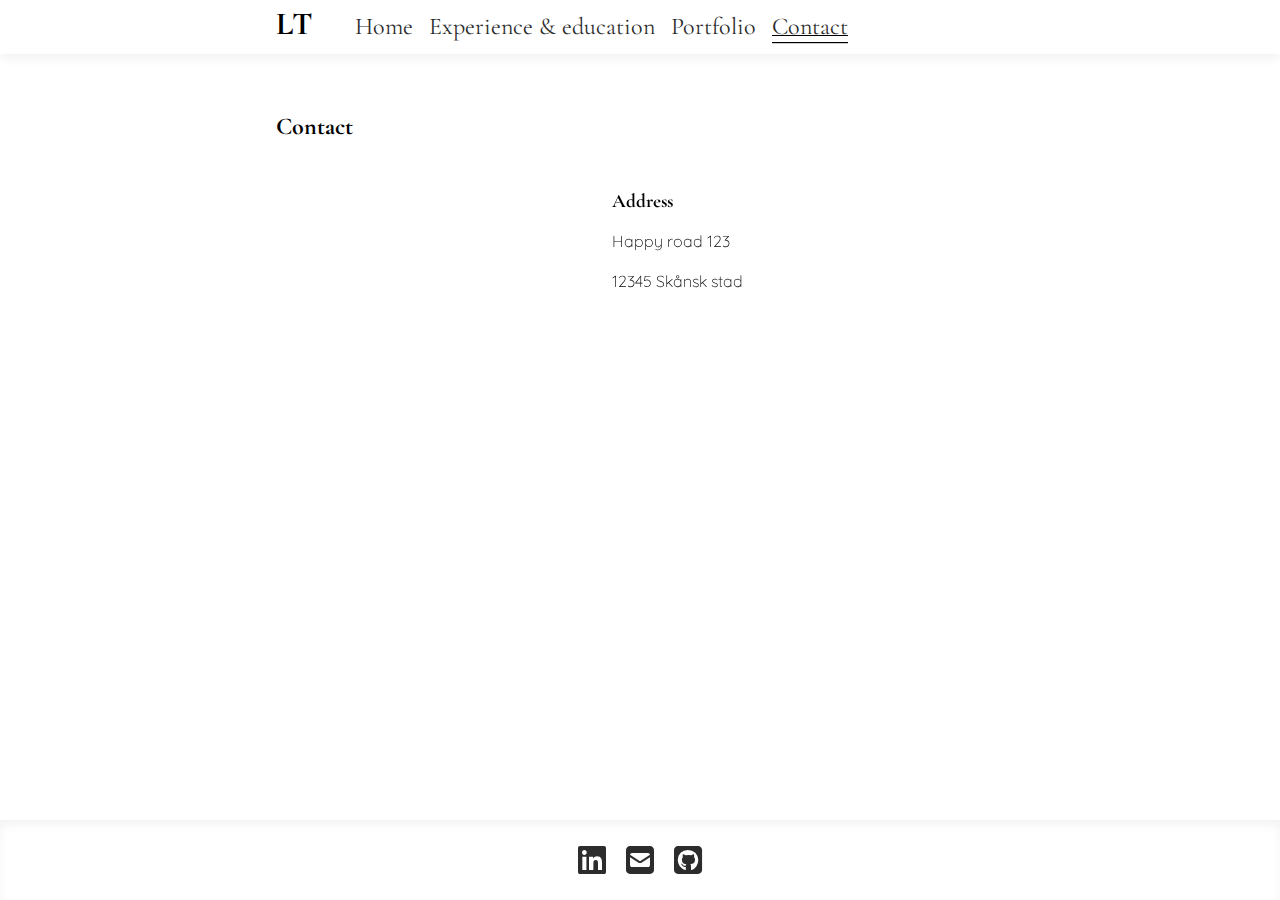
==== contact.html @ 6ccf321e "work done on responsive layout. separate style sheets added with specific css for each page." ====
<!DOCTYPE html>
<html lang="en">

<head>
    <meta charset="UTF-8">
    <meta name="viewport" content="width=device-width, initial-scale=1.0">
    <title>F25D-Uppgift 2 - Skapa CV-sida - Contact</title>
    <link rel="stylesheet" href="./styles/style.css">
    <link rel="stylesheet" href="./styles/contact_style.css">
    <!-- fonts: -->
    <link rel="preconnect" href="https://fonts.googleapis.com">
    <link rel="preconnect" href="https://fonts.gstatic.com" crossorigin>
    <link
        href="https://fonts.googleapis.com/css2?family=Cormorant+Garamond:ital,wght@0,300;0,400;0,500;0,600;0,700;1,300;1,400;1,500;1,600;1,700&family=Quicksand:wght@300..700&display=swap"
        rel="stylesheet">
    <!-- icons: -->
    <link rel="stylesheet" href="https://cdnjs.cloudflare.com/ajax/libs/font-awesome/6.7.2/css/all.min.css"
        integrity="sha512-Evv84Mr4kqVGRNSgIGL/F/aIDqQb7xQ2vcrdIwxfjThSH8CSR7PBEakCr51Ck+w+/U6swU2Im1vVX0SVk9ABhg=="
        crossorigin="anonymous" referrerpolicy="no-referrer">
    <!-- script for navbar: -->
    <script src="script/script.js" defer> </script>
</head>

<body>
    <header>
        <h1 id="title"><abbr title="Linnéa Toth">LT</abbr></h1>
        <nav>
            <ul id="menu" class="hidden">
                <li><a href="index.html">Home</a></li>
                <li><a href="cv.html">Experience &amp; education</a></li>
                <li><a href="portfolio.html">Portfolio</a></li>
                <li class="active"><a href="contact.html">Contact</a></li>
            </ul>
            <i class="menu-toggle-btn fa-solid fa-bars"> </i>
        </nav>
    </header>

    <main class="container">
        <h2 class="heading">Contact</h2>

        <figure id="map">
            <iframe title="Map showing Scania county"
                src="https://www.google.com/maps/embed?pb=!1m18!1m12!1m3!1d1148921.6701979346!2d12.089474719431259!3d55.77608656151625!2m3!1f0!2f0!3f0!3m2!1i1024!2i768!4f13.1!3m3!1m2!1s0x464d783fe43b503f%3A0xbd47a217e2b7f0e1!2sSk%C3%A5ne%20County!5e0!3m2!1sen!2sse!4v1738652963566!5m2!1sen!2sse"
                style="border:0;" allowfullscreen="" loading="lazy" height="300px" width="300px"
                referrerpolicy="no-referrer-when-downgrade"></iframe>
        </figure>

        <article id="contact">
            <h3>Address</h3>
            <p>Happy road 123
            </p>
            <p>12345 Skånsk stad
            </p>
        </article>

        <!-- <article id="references">
            <p>Lorem ipsum dolor sit amet consectetur adipisicing elit. Amet voluptate sit ipsam ut, iure, voluptas,
                odit quibusdam dolorum maiores nostrum recusandae. Ipsa quos sit consequatur fugit eaque. Sint,
                voluptatem architecto.</p>

            <p>// Happy customer</p>
        </article> -->

    </main>
    <footer>
        <a href="https://www.linkedin.com/in/linneatoth/"><i class="fa-brands fa-linkedin"></i></a>
        <a href="mailto:fakemail@nospampls.com"><i class="fa-solid fa-square-envelope"></i></a>
        <a href="https://github.com/LinneaToth"><i class="fa-brands fa-square-github"></i></a>
    </footer>

</body>


</html>
---- styles/style.css ----
/*Universal styling for all pages*/

/* CLAMP function sets min preferred and max value!  */

:root {
    --pop-accent-color: #000000;
    --active-color: var(--pop-accent-color);
    /* --active-color: #3f34a1; */
    --header-color: #000;
    --text-color: #2c2c2c;
    --shadow-color: #f3f3f3;
    --main-background-color: rgb(255, 255, 255);
    --main-background-color-a: rgba(255, 255, 255, 0.9);
    --secondary-background-color: #DDD;
    --gap-width: 20px;
}

@media (prefers-color-scheme: dark) {
    :root {
        /* color: #161823; darker (shadow on header and footer)
        color: #1B1E2B; dark (header and footer) 
        color: #292D3E; less dark; (main window) 
        font-color: #BABED8; gray-blue-ish 
        /* --pop-accent-color: 
        --text-color:
        --secondary-background-color: */
    }
}

/* reset and global styling */

* {
    box-sizing: border-box;
    margin: 0;
    padding: 0;
}

body {
    display: grid;
    grid-template-columns: 10px repeat(10, 1fr) 10px;
    grid-template-rows: 4rem 1fr 2rem 1fr 5rem;
    gap: var(--gap-width);
    background-color: var(--main-background-color);
    font-family: "Quicksand", serif;
    min-height: 100vh;
}


/*general text styling below*/

h1,
h2,
h3,
h4 {
    font-family: "Cormorant Garamond", serif;
}

h1 {
    font-size: 2rem;
}

h2 {
    font-size: 1.5rem;
}

h3 {
    font-size: 1.2rem;
    margin-bottom: 1rem;
}

p {
    line-height: 1.5;
    padding-bottom: 1rem;
    font-weight: lighter;
}

a {
    text-decoration: none;
    color: var(--text-color);
}

a:visited {
    color: var(--text-color);
}


/*header and navigation below*/


header {
    font-family: "Cormorant Garamond", serif;
    font-size: 1.5rem;
    grid-column: 1/-1;
    grid-row: 1/span 1;
    background-color: var(--main-background-color);
    color: var(--header-color);
    margin-bottom: 10px;
    box-shadow: 0px 5px 10px var(--shadow-color);
}


abbr {
    border-bottom: none;
    text-decoration: none;
}

#title,
nav {
    display: inline;
}


#menu {
    height: 100%;
    display: inline-flex;
    flex-wrap: wrap;
    align-content: center;
    padding-left: var(--gap-width);
}

#menu li {
    list-style-type: none;
    margin-left: 1rem;
    padding-bottom: 1px;
}

#menu li:hover {
    cursor: pointer;
    text-decoration: var(--pop-accent-color) underline;
    text-decoration-thickness: 1.2px;
}


#menu li a {
    text-decoration: none;
    color: var(--text-color)
}

#menu li a:visited {
    color: var(--text-color)
}

.menu-toggle-btn {
    visibility: hidden;
}

.active {
    text-decoration: var(--active-color) underline;
    text-decoration-thickness: 1.2px;
    box-shadow: 0 1.2px 0 var(--active-color);
}

/* general content styling below */

.heading {
    grid-column: 2/span 10;
    align-self: center;
    padding: 0.75rem 0;
}

.container {
    display: flex;
    flex-wrap: wrap;
    width: 100%;
    grid-column: 2/span 10;
    grid-row: 2/span 1;
    align-content: start;
    padding-top: 1rem;
    min-height: 100%;
}

.container h2 {
    width: 100%;
    padding-bottom: 1rem;
    align-self: start;
}


.link {
    font-weight: 400;
    text-align: end;
}

.link a {

    transition-duration: 0.2s;
}

.link a:hover {
    padding-right: 0.5rem;
    cursor: pointer;
}

/* footer below */

footer {
    grid-column: 1/span 12;
    grid-row: -1/-2;
    background-color: var(--main-background-color);
    text-align: center;
    align-content: center;
    box-shadow: 0px 5px 10px var(--shadow-color) inset;
}

footer i,
footer i a:visited {
    font-size: 2rem;
    color: var(--text-color);
    margin: 0.5rem;
}

footer i:hover {
    /* color: var(--pop-accent-color); */
    filter: invert(30%);
}


/* responsive layout below */

@media screen and (max-width: 599px) {
    body {
        width: 100vw;
        grid-template-columns: 100%;
        grid-template-rows: 4rem auto 5rem;
        gap: var(--gap-width);
        min-height: 100vh;
    }

    #title {
        display: none;
    }

    header {
        grid-row: 1/span 1;
        grid-column: 1/span 1;
    }

    .container {
        grid-row: 2/span 1;
        grid-column: 1/span 1;
        padding: 0 var(--gap-width);
        height: 100%;
    }

    footer {
        grid-row: -1/span 1;
        grid-column: 1/span 1;
    }

    .menu-toggle-btn {
        margin-left: 90vw;
        z-index: 10;
        visibility: visible;
        font-size: 1rem;
        padding-right: var(--gap-width);
        cursor: pointer;
        transform: translateY(60%);
        font-size: 1.5rem;
        color: var(--pop-accent-color);
    }

    .hidden {
        display: none !important;
    }

    .static {
        overflow: hidden;
    }

    #menu {
        flex-direction: column;
        position: absolute;
        top: 3rem;
        padding: 0;
        margin: 0;
        width: 100vw;
        height: 100%;
        z-index: 2;
        background: var(--main-background-color-a);
    }

    #menu li {
        margin: 10% 0;
        font-size: 2rem;
    }
}


@media only screen and (min-width: 600px) and (max-width: 767px) {
    #title {
        margin-left: calc(var(--gap-width) + 10px);
    }
}

@media only screen and (min-width: 768px) and (max-width: 1149px) {
    #title {
        margin-left: calc(var(--gap-width) + 10px);
    }
}

@media screen and (min-width: 1150px) {
    body {
        width: 100vw;
        grid-template-columns: 20% repeat(10, calc((60% - 220px) / 10)) 20%;
        gap: var(--gap-width);
    }

    h1,
    h1 #title {
        margin-left: calc(20% + var(--gap-width));
        padding-left: 0;
    }
}
---- styles/contact_style.css ----
/* Styles specific for the contact page */

body {
    grid-template-rows: 4rem 1fr 5rem;
}


#map,
#contact {
    margin-top: 2rem;
    align-self: start;
    height: 100%;
    min-width: 300px;
}

#contact {
    margin-left: var(--gap-width);
}



/* #references {
    text-align: center;
    font-style: italic;
    margin: 0 20%;
} */

@media screen and (max-width: 599px) {



    #map,
    #contact {
        width: 100%;
        height: auto;
    }

    #contact {
        order: 1;
    }

    #map {
        order: 2;
    }
}


@media only screen and (min-width: 600px) and (max-width: 767px) {

    #map,
    #contact {
        width: 100%;
        height: auto;
    }

    #contact {
        order: 1;
    }

    #map {
        order: 2;
    }

}

@media only screen and (min-width: 768px) and (max-width: 1149px) {

    #contact {
        width: calc(100% - 500px);
        padding-left: 0;
    }
}

@media screen and (min-width: 1150px) {
    #contact {
        width: calc(100% - 500px - 1rem);
        padding-left: 1rem;
    }
}
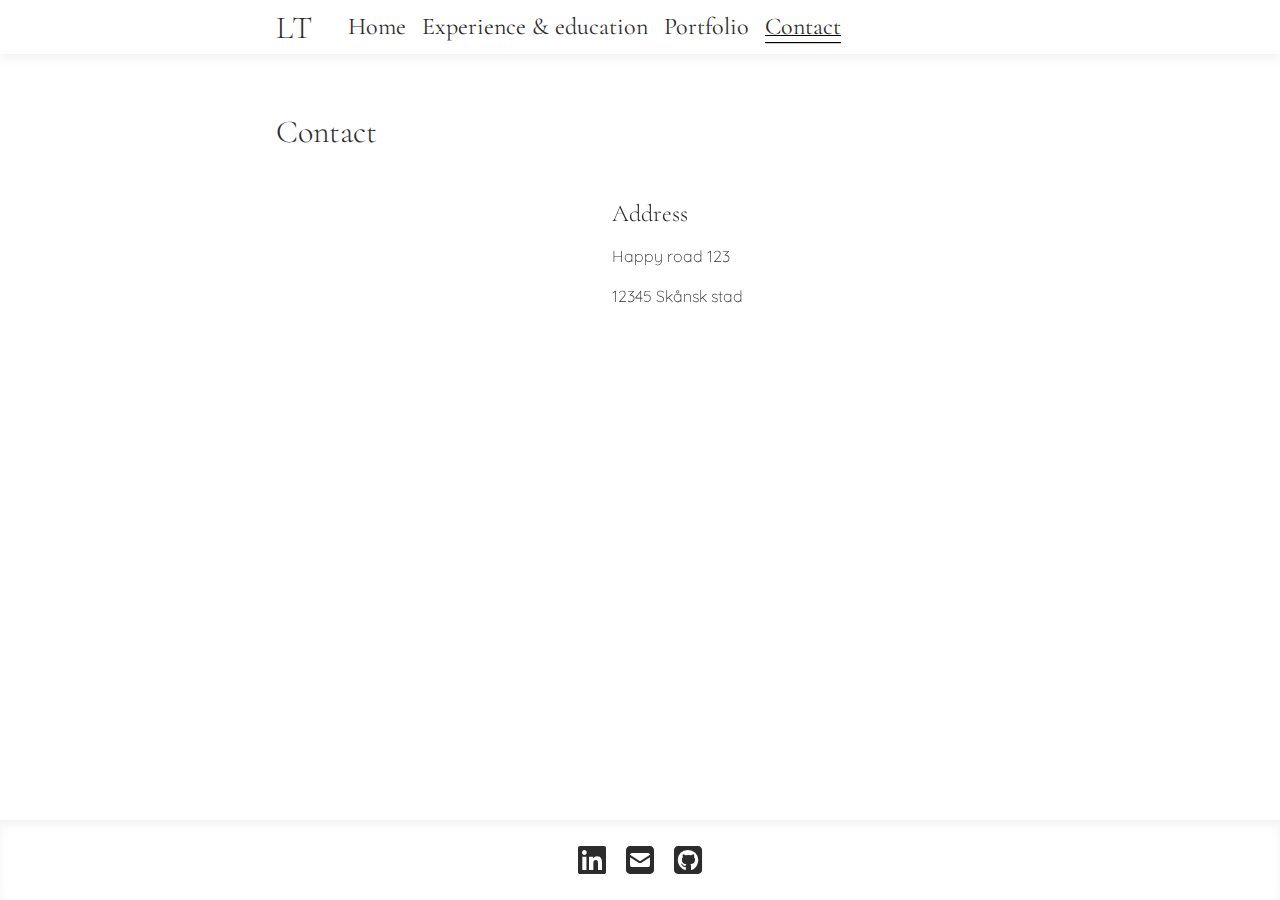
==== commit b0bba55c: "updated responsiveness. Added styles for dark mode and print. All files valid through W3C. Contrasts" ====
--- a/contact.html
+++ b/contact.html
@@ -7,6 +7,7 @@
     <title>F25D-Uppgift 2 - Skapa CV-sida - Contact</title>
     <link rel="stylesheet" href="./styles/style.css">
     <link rel="stylesheet" href="./styles/contact_style.css">
+    <link rel="stylesheet" href="./styles/print_style.css">
     <!-- fonts: -->
     <link rel="preconnect" href="https://fonts.googleapis.com">
     <link rel="preconnect" href="https://fonts.gstatic.com" crossorigin>
@@ -39,9 +40,10 @@
         <h2 class="heading">Contact</h2>
 
         <figure id="map">
+            <!-- Embedded map added by copy & paste from google maps -->
             <iframe title="Map showing Scania county"
                 src="https://www.google.com/maps/embed?pb=!1m18!1m12!1m3!1d1148921.6701979346!2d12.089474719431259!3d55.77608656151625!2m3!1f0!2f0!3f0!3m2!1i1024!2i768!4f13.1!3m3!1m2!1s0x464d783fe43b503f%3A0xbd47a217e2b7f0e1!2sSk%C3%A5ne%20County!5e0!3m2!1sen!2sse!4v1738652963566!5m2!1sen!2sse"
-                style="border:0;" allowfullscreen="" loading="lazy" height="300px" width="300px"
+                style="border:0;" allowfullscreen="" loading="lazy" height="300" width="300"
                 referrerpolicy="no-referrer-when-downgrade"></iframe>
         </figure>
 
--- a/styles/style.css
+++ b/styles/style.css
@@ -5,26 +5,34 @@
 :root {
     --pop-accent-color: #000000;
     --active-color: var(--pop-accent-color);
-    /* --active-color: #3f34a1; */
-    --header-color: #000;
+    --header-footer-color: #FFF;
     --text-color: #2c2c2c;
     --shadow-color: #f3f3f3;
     --main-background-color: rgb(255, 255, 255);
-    --main-background-color-a: rgba(255, 255, 255, 0.9);
+    --main-background-color-a: rgba(255, 255, 255, 0.97);
     --secondary-background-color: #DDD;
     --gap-width: 20px;
-}
+    /* Color text against background controlled for accessibility, contrast ratio 13.96:1, WCAG AAA PASS */
+}
+
+
 
 @media (prefers-color-scheme: dark) {
+
+    /* Changes the color scheme of the site, if the visitor has dark mode on */
     :root {
-        /* color: #161823; darker (shadow on header and footer)
-        color: #1B1E2B; dark (header and footer) 
-        color: #292D3E; less dark; (main window) 
-        font-color: #BABED8; gray-blue-ish 
-        /* --pop-accent-color: 
-        --text-color:
-        --secondary-background-color: */
-    }
+        --pop-accent-color: #BABED8;
+        --active-color: var(--pop-accent-color);
+        --header-footer-color: #1B1E2B;
+        --text-color: #BABED8;
+        --shadow-color: #161823;
+        --main-background-color: #292D3E;
+        --main-background-color-a: rgba(41, 45, 62, 0.85);
+        --secondary-background-color: #292D3E;
+        --gap-width: 20px;
+        /* Color text against background controlled for accessibility, contrast ratio 7.43:1, WCAG AAA PASS */
+    }
+
 }
 
 /* reset and global styling */
@@ -36,13 +44,14 @@
 }
 
 body {
+    min-height: 100vh;
     display: grid;
     grid-template-columns: 10px repeat(10, 1fr) 10px;
     grid-template-rows: 4rem 1fr 2rem 1fr 5rem;
     gap: var(--gap-width);
     background-color: var(--main-background-color);
     font-family: "Quicksand", serif;
-    min-height: 100vh;
+    color: var(--text-color);
 }
 
 
@@ -53,6 +62,7 @@
 h3,
 h4 {
     font-family: "Cormorant Garamond", serif;
+    font-weight: 200;
 }
 
 h1 {
@@ -60,11 +70,11 @@
 }
 
 h2 {
+    font-size: 2rem;
+}
+
+h3 {
     font-size: 1.5rem;
-}
-
-h3 {
-    font-size: 1.2rem;
     margin-bottom: 1rem;
 }
 
@@ -72,6 +82,7 @@
     line-height: 1.5;
     padding-bottom: 1rem;
     font-weight: lighter;
+    color: var(--text-color);
 }
 
 a {
@@ -92,12 +103,12 @@
     font-size: 1.5rem;
     grid-column: 1/-1;
     grid-row: 1/span 1;
-    background-color: var(--main-background-color);
+    background-color: var(--header-footer-color);
     color: var(--header-color);
     margin-bottom: 10px;
     box-shadow: 0px 5px 10px var(--shadow-color);
-}
-
+    display: flex;
+}
 
 abbr {
     border-bottom: none;
@@ -109,6 +120,9 @@
     display: inline;
 }
 
+#title {
+    align-self: center;
+}
 
 #menu {
     height: 100%;
@@ -129,7 +143,6 @@
     text-decoration: var(--pop-accent-color) underline;
     text-decoration-thickness: 1.2px;
 }
-
 
 #menu li a {
     text-decoration: none;
@@ -196,7 +209,7 @@
 footer {
     grid-column: 1/span 12;
     grid-row: -1/-2;
-    background-color: var(--main-background-color);
+    background-color: var(--header-footer-color);
     text-align: center;
     align-content: center;
     box-shadow: 0px 5px 10px var(--shadow-color) inset;
@@ -227,7 +240,7 @@
     }
 
     #title {
-        display: none;
+        margin-left: var(--gap-width)
     }
 
     header {
--- a/styles/print_style.css
+++ b/styles/print_style.css
@@ -0,0 +1,18 @@
+@media print {
+    /* the visitor will need to allow for background images to be printed, manually, in their printing dialogue. The style removes header and footer, and makes the background white and all text black. */
+
+    * {
+        color: black;
+    }
+
+
+    header,
+    footer,
+    nav {
+        display: none !important;
+    }
+
+    body {
+        background-color: white;
+    }
+}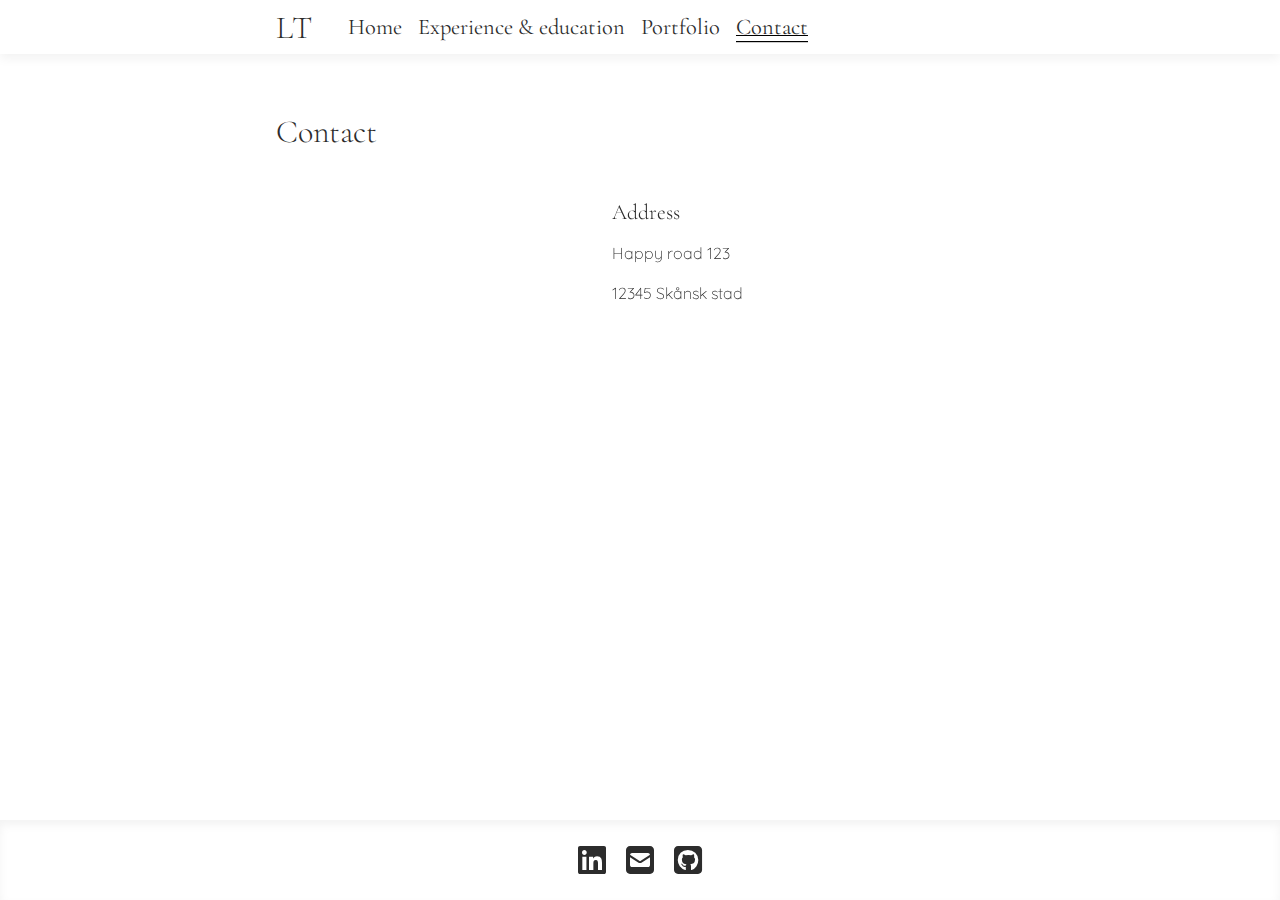
==== commit 4b4938d8: "added favicon. working on accessibility." ====
--- a/contact.html
+++ b/contact.html
@@ -5,9 +5,12 @@
     <meta charset="UTF-8">
     <meta name="viewport" content="width=device-width, initial-scale=1.0">
     <title>F25D-Uppgift 2 - Skapa CV-sida - Contact</title>
+    <title>Linnéa Toth - Contact me!</title>
+    <meta name="description" content="Personal web site for web developer Linnéa Toth. Contact page.">
+    <link rel="icon" type="image/x-icon" href="./img/favicon.png">
     <link rel="stylesheet" href="./styles/style.css">
     <link rel="stylesheet" href="./styles/contact_style.css">
-    <link rel="stylesheet" href="./styles/print_style.css">
+
     <!-- fonts: -->
     <link rel="preconnect" href="https://fonts.googleapis.com">
     <link rel="preconnect" href="https://fonts.gstatic.com" crossorigin>
@@ -32,8 +35,9 @@
                 <li><a href="portfolio.html">Portfolio</a></li>
                 <li class="active"><a href="contact.html">Contact</a></li>
             </ul>
-            <i class="menu-toggle-btn fa-solid fa-bars"> </i>
+
         </nav>
+        <i class="menu-toggle-btn fa-solid fa-bars" title="Menu icon"> </i>
     </header>
 
     <main class="container">
@@ -54,20 +58,11 @@
             <p>12345 Skånsk stad
             </p>
         </article>
-
-        <!-- <article id="references">
-            <p>Lorem ipsum dolor sit amet consectetur adipisicing elit. Amet voluptate sit ipsam ut, iure, voluptas,
-                odit quibusdam dolorum maiores nostrum recusandae. Ipsa quos sit consequatur fugit eaque. Sint,
-                voluptatem architecto.</p>
-
-            <p>// Happy customer</p>
-        </article> -->
-
     </main>
     <footer>
-        <a href="https://www.linkedin.com/in/linneatoth/"><i class="fa-brands fa-linkedin"></i></a>
-        <a href="mailto:fakemail@nospampls.com"><i class="fa-solid fa-square-envelope"></i></a>
-        <a href="https://github.com/LinneaToth"><i class="fa-brands fa-square-github"></i></a>
+        <a href="https://www.linkedin.com/in/linneatoth/" title="LinkedIn"><i class="fa-brands fa-linkedin"></i></a>
+        <a href="mailto:fakemail@nospampls.com" title="E-mail"><i class="fa-solid fa-square-envelope"></i></a>
+        <a href="https://github.com/LinneaToth" title="GitHub"><i class="fa-brands fa-square-github"></i></a>
     </footer>
 
 </body>
--- a/styles/style.css
+++ b/styles/style.css
@@ -1,7 +1,4 @@
-/*Universal styling for all pages*/
-
-/* CLAMP function sets min preferred and max value!  */
-
+/* reset and global styling */
 :root {
     --pop-accent-color: #000000;
     --active-color: var(--pop-accent-color);
@@ -10,12 +7,10 @@
     --shadow-color: #f3f3f3;
     --main-background-color: rgb(255, 255, 255);
     --main-background-color-a: rgba(255, 255, 255, 0.97);
-    --secondary-background-color: #DDD;
+    --secondary-background-color: #ffffff;
     --gap-width: 20px;
     /* Color text against background controlled for accessibility, contrast ratio 13.96:1, WCAG AAA PASS */
 }
-
-
 
 @media (prefers-color-scheme: dark) {
 
@@ -28,14 +23,10 @@
         --shadow-color: #161823;
         --main-background-color: #292D3E;
         --main-background-color-a: rgba(41, 45, 62, 0.85);
-        --secondary-background-color: #292D3E;
-        --gap-width: 20px;
+        --secondary-background-color: #1B1E2B;
         /* Color text against background controlled for accessibility, contrast ratio 7.43:1, WCAG AAA PASS */
     }
-
-}
-
-/* reset and global styling */
+}
 
 * {
     box-sizing: border-box;
@@ -54,7 +45,6 @@
     color: var(--text-color);
 }
 
-
 /*general text styling below*/
 
 h1,
@@ -74,7 +64,7 @@
 }
 
 h3 {
-    font-size: 1.5rem;
+    font-size: 1.35rem;
     margin-bottom: 1rem;
 }
 
@@ -94,13 +84,11 @@
     color: var(--text-color);
 }
 
-
 /*header and navigation below*/
-
 
 header {
     font-family: "Cormorant Garamond", serif;
-    font-size: 1.5rem;
+    font-size: 1.4rem;
     grid-column: 1/-1;
     grid-row: 1/span 1;
     background-color: var(--header-footer-color);
@@ -153,6 +141,7 @@
     color: var(--text-color)
 }
 
+/* the menu button is hidden by default, but will show up when the screen goes small */
 .menu-toggle-btn {
     visibility: hidden;
 }
@@ -172,14 +161,14 @@
 }
 
 .container {
+    width: 100%;
+    padding-top: 1rem;
+    min-height: 100%;
+    grid-column: 2/span 10;
+    grid-row: 2/span 1;
     display: flex;
     flex-wrap: wrap;
-    width: 100%;
-    grid-column: 2/span 10;
-    grid-row: 2/span 1;
     align-content: start;
-    padding-top: 1rem;
-    min-height: 100%;
 }
 
 .container h2 {
@@ -223,14 +212,86 @@
 }
 
 footer i:hover {
-    /* color: var(--pop-accent-color); */
     filter: invert(30%);
 }
 
+/* below is code for loading info, when the page is waiting for the github repos */
+
+#loading {
+    height: 80vh;
+    width: 100vw;
+    position: absolute;
+    top: 4rem;
+    text-align: center;
+    align-content: center;
+    background-color: var(--main-background-color-a);
+    z-index: 10000;
+}
+
+#loading-index {
+    grid-column: 2/-2;
+    grid-row: 4/span 1;
+    text-align: center;
+    align-content: center;
+    background-color: var(--main-background-color-a);
+    z-index: 10000;
+}
+
+#loadDots {
+    display: flex;
+    justify-content: center;
+    width: 100%;
+    margin-bottom: 2rem;
+    gap: 1rem;
+
+}
+
+#loadDot1,
+#loadDot2,
+#loadDot3 {
+    width: 40px;
+    height: 40px;
+    border: 1px solid white;
+    border-radius: 50%;
+    animation-iteration-count: infinite;
+}
+
+@keyframes dot-animation {
+    0% {
+        border: 1px solid white;
+
+    }
+
+    100% {
+        border: 1px solid var(--main-background-color-a);
+    }
+}
+
+#loadDot1 {
+    animation-delay: 0s;
+    animation-duration: 1s;
+    animation-name: dot-animation;
+}
+
+#loadDot2 {
+    animation-delay: 0.25s;
+    animation-duration: 1s;
+    animation-name: dot-animation;
+}
+
+#loadDot3 {
+    animation-delay: 0.5s;
+    animation-duration: 1s;
+    animation-name: dot-animation;
+}
+
+
+/* above is code for loading info, when the page is waiting for the github repos */
+
 
 /* responsive layout below */
 
-@media screen and (max-width: 599px) {
+@media only screen and (max-width: 600px) {
     body {
         width: 100vw;
         grid-template-columns: 100%;
@@ -256,18 +317,18 @@
     }
 
     footer {
-        grid-row: -1/span 1;
+        grid-row: -1/-2;
         grid-column: 1/span 1;
     }
 
     .menu-toggle-btn {
-        margin-left: 90vw;
+        align-self: center;
+        margin-left: auto;
         z-index: 10;
         visibility: visible;
         font-size: 1rem;
         padding-right: var(--gap-width);
         cursor: pointer;
-        transform: translateY(60%);
         font-size: 1.5rem;
         color: var(--pop-accent-color);
     }
@@ -276,6 +337,7 @@
         display: none !important;
     }
 
+    /* .static makes the site "freeze" underneath the menu when applied to body */
     .static {
         overflow: hidden;
     }
@@ -284,6 +346,7 @@
         flex-direction: column;
         position: absolute;
         top: 3rem;
+        left: 0px;
         padding: 0;
         margin: 0;
         width: 100vw;
@@ -299,27 +362,26 @@
 }
 
 
-@media only screen and (min-width: 600px) and (max-width: 767px) {
+@media only screen and (min-width: 601px) and (max-width: 767px) {
     #title {
         margin-left: calc(var(--gap-width) + 10px);
     }
 }
 
-@media only screen and (min-width: 768px) and (max-width: 1149px) {
+@media only screen and (min-width: 768px) and (max-width: 1249px) {
     #title {
         margin-left: calc(var(--gap-width) + 10px);
     }
 }
 
-@media screen and (min-width: 1150px) {
+@media screen and (min-width: 1250px) {
     body {
         width: 100vw;
         grid-template-columns: 20% repeat(10, calc((60% - 220px) / 10)) 20%;
         gap: var(--gap-width);
     }
 
-    h1,
-    h1 #title {
+    #title {
         margin-left: calc(20% + var(--gap-width));
         padding-left: 0;
     }
--- a/styles/contact_style.css
+++ b/styles/contact_style.css
@@ -3,7 +3,6 @@
 body {
     grid-template-rows: 4rem 1fr 5rem;
 }
-
 
 #map,
 #contact {
@@ -17,16 +16,7 @@
     margin-left: var(--gap-width);
 }
 
-
-
-/* #references {
-    text-align: center;
-    font-style: italic;
-    margin: 0 20%;
-} */
-
-@media screen and (max-width: 599px) {
-
+@media screen and (max-width: 600px) {
 
 
     #map,
@@ -35,6 +25,7 @@
         height: auto;
     }
 
+    /*the specified order makes the appearance order of the map and text switch when on a narrower screen*/
     #contact {
         order: 1;
     }
@@ -45,7 +36,7 @@
 }
 
 
-@media only screen and (min-width: 600px) and (max-width: 767px) {
+@media only screen and (min-width: 620px) and (max-width: 767px) {
 
     #map,
     #contact {
@@ -63,7 +54,7 @@
 
 }
 
-@media only screen and (min-width: 768px) and (max-width: 1149px) {
+@media only screen and (min-width: 768px) and (max-width: 1249px) {
 
     #contact {
         width: calc(100% - 500px);
@@ -71,7 +62,7 @@
     }
 }
 
-@media screen and (min-width: 1150px) {
+@media screen and (min-width: 1250px) {
     #contact {
         width: calc(100% - 500px - 1rem);
         padding-left: 1rem;
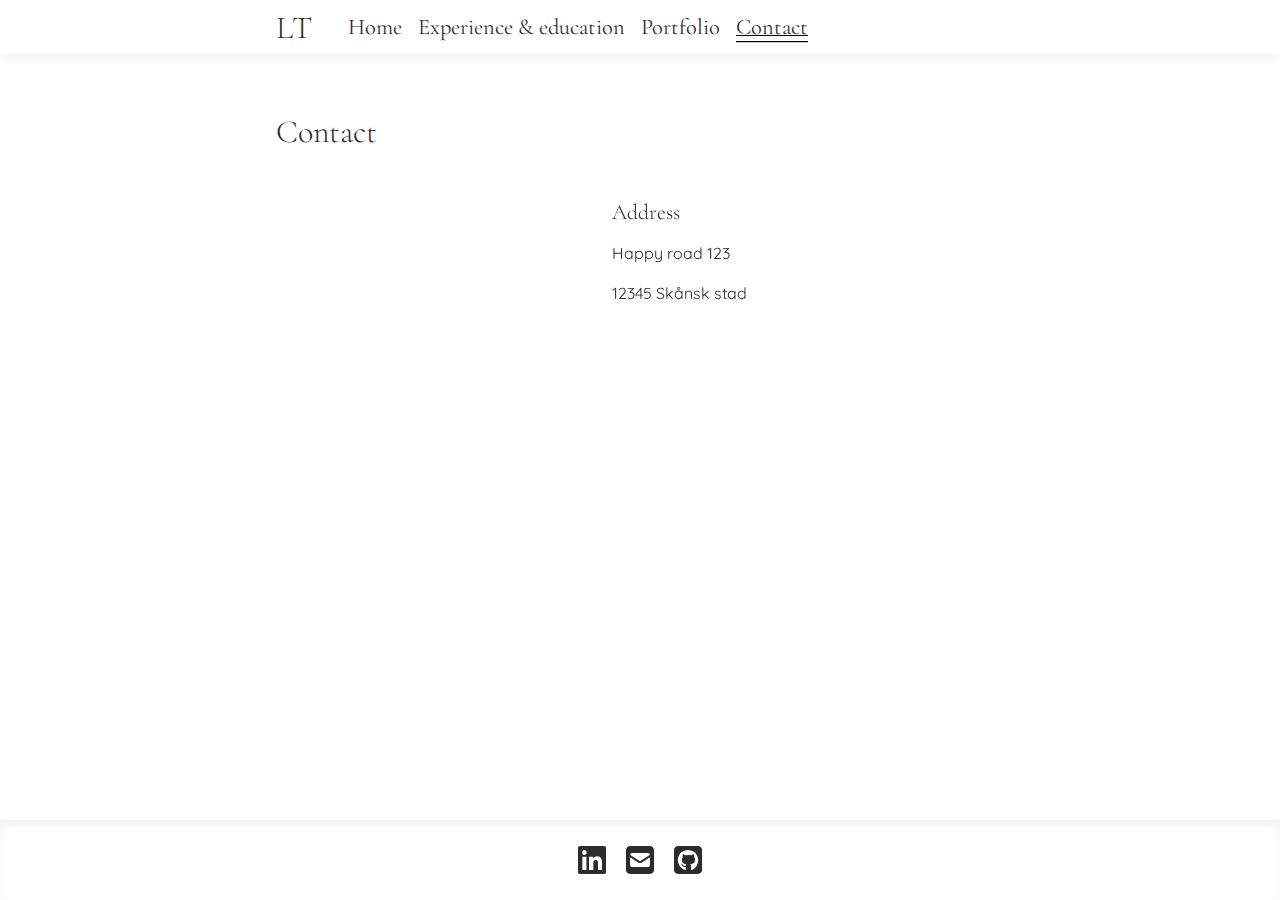
==== commit f14450db: "minor edits" ====
--- a/contact.html
+++ b/contact.html
@@ -4,7 +4,6 @@
 <head>
     <meta charset="UTF-8">
     <meta name="viewport" content="width=device-width, initial-scale=1.0">
-    <title>F25D-Uppgift 2 - Skapa CV-sida - Contact</title>
     <title>Linnéa Toth - Contact me!</title>
     <meta name="description" content="Personal web site for web developer Linnéa Toth. Contact page.">
     <link rel="icon" type="image/x-icon" href="./img/favicon.png">
--- a/styles/style.css
+++ b/styles/style.css
@@ -46,7 +46,6 @@
 }
 
 /*general text styling below*/
-
 h1,
 h2,
 h3,
@@ -71,7 +70,7 @@
 p {
     line-height: 1.5;
     padding-bottom: 1rem;
-    font-weight: lighter;
+    font-weight: light;
     color: var(--text-color);
 }
 
@@ -85,7 +84,6 @@
 }
 
 /*header and navigation below*/
-
 header {
     font-family: "Cormorant Garamond", serif;
     font-size: 1.4rem;
@@ -177,7 +175,6 @@
     align-self: start;
 }
 
-
 .link {
     font-weight: 400;
     text-align: end;
@@ -194,7 +191,6 @@
 }
 
 /* footer below */
-
 footer {
     grid-column: 1/span 12;
     grid-row: -1/-2;
@@ -215,8 +211,7 @@
     filter: invert(30%);
 }
 
-/* below is code for loading info, when the page is waiting for the github repos */
-
+/* below is code for loading info & animation, which will show while the page is waiting for the github repos */
 #loading {
     height: 80vh;
     width: 100vw;
@@ -243,7 +238,6 @@
     width: 100%;
     margin-bottom: 2rem;
     gap: 1rem;
-
 }
 
 #loadDot1,
@@ -285,12 +279,7 @@
     animation-name: dot-animation;
 }
 
-
-/* above is code for loading info, when the page is waiting for the github repos */
-
-
 /* responsive layout below */
-
 @media only screen and (max-width: 600px) {
     body {
         width: 100vw;
--- a/styles/contact_style.css
+++ b/styles/contact_style.css
@@ -17,7 +17,6 @@
 }
 
 @media screen and (max-width: 600px) {
-
 
     #map,
     #contact {
@@ -51,11 +50,9 @@
     #map {
         order: 2;
     }
-
 }
 
 @media only screen and (min-width: 768px) and (max-width: 1249px) {
-
     #contact {
         width: calc(100% - 500px);
         padding-left: 0;
